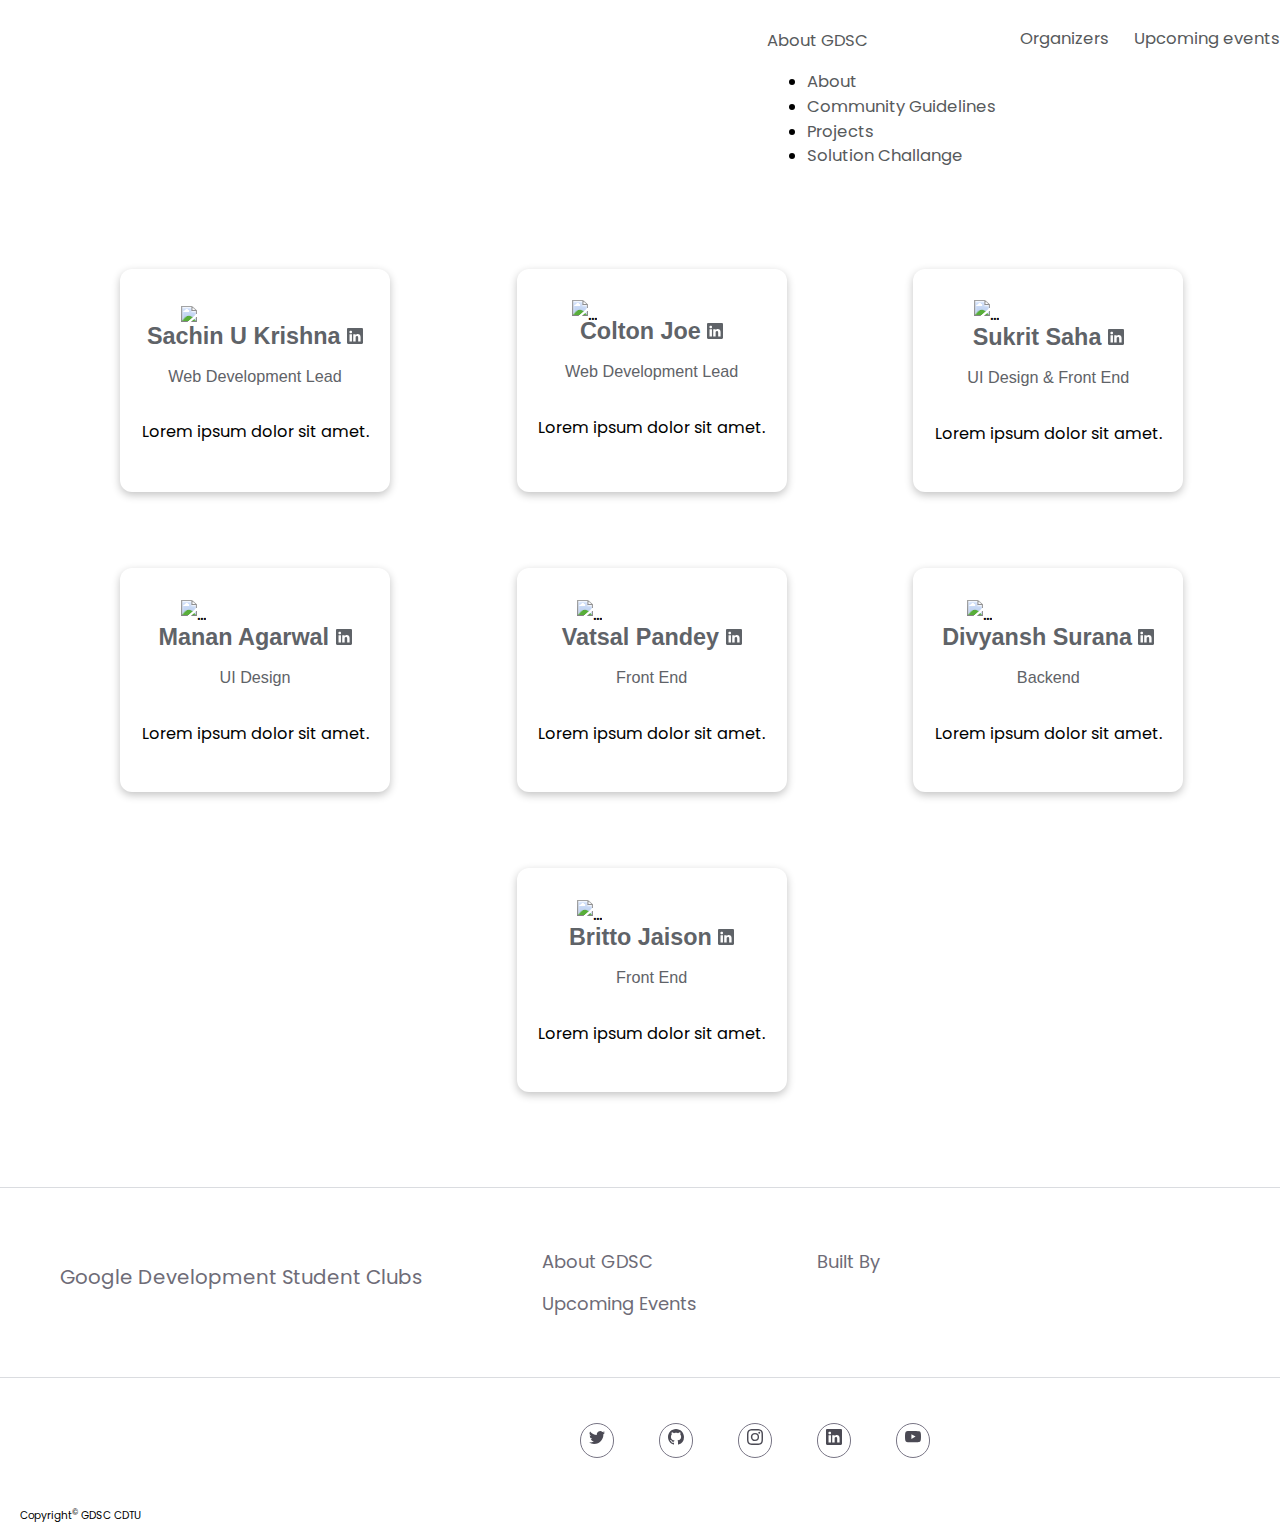
==== built_by.html @ a7c02390 "'Built by' website directory via organizer.html" ====
<!DOCTYPE html>
<html lang="en">
  <head>
    <meta charset="utf-8" />
    <meta name="viewport" content="width=device-width, initial-scale=1" />
    <title>
      Google Developer Student Clubs CHRIST (Deemed to be University)
    </title>
    <link
      href="https://cdn.jsdelivr.net/npm/bootstrap@5.2.2/dist/css/bootstrap.min.css"
      rel="stylesheet"
      integrity="sha384-Zenh87qX5JnK2Jl0vWa8Ck2rdkQ2Bzep5IDxbcnCeuOxjzrPF/et3URy9Bv1WTRi"
      crossorigin="anonymous"
    />
    <link rel="preconnect" href="https://fonts.googleapis.com" />
    <link rel="preconnect" href="https://fonts.gstatic.com" crossorigin />
    <link
      href="https://fonts.googleapis.com/css2?family=Poppins:wght@500&display=swap"
      rel="stylesheet"
    />
    <link rel="stylesheet" href="https://www.w3schools.com/w3css/4/w3.css" />
    <link rel="stylesheet" href="built_by.css" />
    <link rel="icon" href="https://i.ibb.co/6YpSc5n/GDSC-logo-3.png" />
  </head>
  <body>
    <header>
      <navbar>
        <div class="flexbox-part-one">
          <a href="index.html">
            <img
              src="https://i.ibb.co/b2K7bC8/GDSC-2-logo.png"
              class="logo"
              alt=""
            />
          </a>
          <a href="index.html" class="logo-heading"
            ><img
              src="https://i.postimg.cc/4xY9fs0g/GDSC-Christ-Logo.jpg"
              alt=""
              width="350px"
          /></a>
        </div>
        <div class="flexbox pe-3">
          <div class="flexbox-part-two">
            <li
              class="nav-item dropdown"
              style="list-style-type: none; position: relative; top: 2px"
            >
              <a
                class="nav-link dropdown-toggle link"
                role="button"
                data-bs-toggle="dropdown"
                aria-expanded="false"
                href="#"
                id="about"
                >About GDSC</a
              >
              <ul class="dropdown-menu w3-animate-opacity" id="dropdown-menu">
                <li>
                  <a
                    class="dropdown-item"
                    href="https://developers.google.com/community/dsc/"
                    >About</a
                  >
                </li>
                <li>
                  <a
                    class="dropdown-item"
                    href="https://developers.google.com/community-guidelines"
                    >Community Guidelines</a
                  >
                </li>
                <li>
                  <a
                    class="dropdown-item"
                    href="https://developers.google.com/community/dsc/stories"
                    >Projects</a
                  >
                </li>
                <li>
                  <a
                    class="dropdown-item"
                    href="https://developers.google.com/community/dsc-solution-challenge"
                    >Solution Challange</a
                  >
                </li>
              </ul>
            </li>
            <a href="organizer.html" class="link">Organizers</a>
            <a href="https://gdsc.community.dev/events/" class="link"
              >Upcoming events</a
            >
          </div>
        </div>
      </navbar>
    </header>
    <main>
      <organiser-section>
        <span class="organizer-heading">Built By</span>
        <div class="organizer">
          <div class="card" style="width: 18rem" id="sachin-card">
            <img
              src="https://i.postimg.cc/tJ3YvXcC/sachin-u-krishna.png"
              class="card-image"
            />
            <div class="card-body">
              <h5 class="card-title">
                Sachin U Krishna
                <a href="https://www.linkedin.com/in/sachin-u-krishna/"
                  ><svg
                    xmlns="http://www.w3.org/2000/svg"
                    width="16"
                    height="16"
                    fill="currentColor"
                    class="bi bi-linkedin"
                    viewBox="0 0 16 16"
                  >
                    <path
                      d="M0 1.146C0 .513.526 0 1.175 0h13.65C15.474 0 16 .513 16 1.146v13.708c0 .633-.526 1.146-1.175 1.146H1.175C.526 16 0 15.487 0 14.854V1.146zm4.943 12.248V6.169H2.542v7.225h2.401zm-1.2-8.212c.837 0 1.358-.554 1.358-1.248-.015-.709-.52-1.248-1.342-1.248-.822 0-1.359.54-1.359 1.248 0 .694.521 1.248 1.327 1.248h.016zm4.908 8.212V9.359c0-.216.016-.432.08-.586.173-.431.568-.878 1.232-.878.869 0 1.216.662 1.216 1.634v3.865h2.401V9.25c0-2.22-1.184-3.252-2.764-3.252-1.274 0-1.845.7-2.165 1.193v.025h-.016a5.54 5.54 0 0 1 .016-.025V6.169h-2.4c.03.678 0 7.225 0 7.225h2.4z"
                    /></svg
                ></a>
              </h5>
              <h6 class="card-subtitle">Web Development Lead</h6>
              <p class="card-text">Lorem ipsum dolor sit amet.</p>
            </div>
          </div>
          <div class="card" style="width: 18rem" id="colton-card">
            <img
              src="https://i.postimg.cc/d3Tzwp9X/colton-joe.png"
              class="card-image"
              style="width: 160px; left: 20.5%"
              alt="..."
            />
            <div class="card-body">
              <h5 class="card-title" style="margin-top: -14px">
                Colton Joe
                <a href="https://www.linkedin.com/in/colton-joe-30b042218/"
                  ><svg
                    xmlns="http://www.w3.org/2000/svg"
                    width="16"
                    height="16"
                    fill="currentColor"
                    class="bi bi-linkedin"
                    viewBox="0 0 16 16"
                  >
                    <path
                      d="M0 1.146C0 .513.526 0 1.175 0h13.65C15.474 0 16 .513 16 1.146v13.708c0 .633-.526 1.146-1.175 1.146H1.175C.526 16 0 15.487 0 14.854V1.146zm4.943 12.248V6.169H2.542v7.225h2.401zm-1.2-8.212c.837 0 1.358-.554 1.358-1.248-.015-.709-.52-1.248-1.342-1.248-.822 0-1.359.54-1.359 1.248 0 .694.521 1.248 1.327 1.248h.016zm4.908 8.212V9.359c0-.216.016-.432.08-.586.173-.431.568-.878 1.232-.878.869 0 1.216.662 1.216 1.634v3.865h2.401V9.25c0-2.22-1.184-3.252-2.764-3.252-1.274 0-1.845.7-2.165 1.193v.025h-.016a5.54 5.54 0 0 1 .016-.025V6.169h-2.4c.03.678 0 7.225 0 7.225h2.4z"
                    /></svg
                ></a>
              </h5>
              <h6 class="card-subtitle">Web Development Lead</h6>
              <p class="card-text" style="font-size: 0.9em">
                Lorem ipsum dolor sit amet.
              </p>
            </div>
          </div>
          <div class="card" style="width: 18rem" id="sukrit-card">
            <img
              src="https://i.postimg.cc/wMhR1vfX/sukrit-saha.png"
              class="card-image"
              alt="..."
            />
            <div class="card-body">
              <h5 class="card-title">
                Sukrit Saha
                <a href="https://www.linkedin.com/in/sukrit-saha-b6117a242/"
                  ><svg
                    xmlns="http://www.w3.org/2000/svg"
                    width="16"
                    height="16"
                    fill="currentColor"
                    class="bi bi-linkedin"
                    viewBox="0 0 16 16"
                  >
                    <path
                      d="M0 1.146C0 .513.526 0 1.175 0h13.65C15.474 0 16 .513 16 1.146v13.708c0 .633-.526 1.146-1.175 1.146H1.175C.526 16 0 15.487 0 14.854V1.146zm4.943 12.248V6.169H2.542v7.225h2.401zm-1.2-8.212c.837 0 1.358-.554 1.358-1.248-.015-.709-.52-1.248-1.342-1.248-.822 0-1.359.54-1.359 1.248 0 .694.521 1.248 1.327 1.248h.016zm4.908 8.212V9.359c0-.216.016-.432.08-.586.173-.431.568-.878 1.232-.878.869 0 1.216.662 1.216 1.634v3.865h2.401V9.25c0-2.22-1.184-3.252-2.764-3.252-1.274 0-1.845.7-2.165 1.193v.025h-.016a5.54 5.54 0 0 1 .016-.025V6.169h-2.4c.03.678 0 7.225 0 7.225h2.4z"
                    /></svg
                ></a>
              </h5>
              <h6 class="card-subtitle">UI Design & Front End</h6>
              <p class="card-text">Lorem ipsum dolor sit amet.</p>
            </div>
          </div>
          <div class="card" style="width: 18rem" id="manan-card">
            <img
              src="https://i.ibb.co/jWQtggP/manan-agarwal.png"
              class="card-image"
              alt="..."
            />
            <div class="card-body">
              <h5 class="card-title">
                Manan Agarwal
                <a href="http://linkedin.com/in/manan-agarwal-219920251/"
                  ><svg
                    xmlns="http://www.w3.org/2000/svg"
                    width="16"
                    height="16"
                    fill="currentColor"
                    class="bi bi-linkedin"
                    viewBox="0 0 16 16"
                  >
                    <path
                      d="M0 1.146C0 .513.526 0 1.175 0h13.65C15.474 0 16 .513 16 1.146v13.708c0 .633-.526 1.146-1.175 1.146H1.175C.526 16 0 15.487 0 14.854V1.146zm4.943 12.248V6.169H2.542v7.225h2.401zm-1.2-8.212c.837 0 1.358-.554 1.358-1.248-.015-.709-.52-1.248-1.342-1.248-.822 0-1.359.54-1.359 1.248 0 .694.521 1.248 1.327 1.248h.016zm4.908 8.212V9.359c0-.216.016-.432.08-.586.173-.431.568-.878 1.232-.878.869 0 1.216.662 1.216 1.634v3.865h2.401V9.25c0-2.22-1.184-3.252-2.764-3.252-1.274 0-1.845.7-2.165 1.193v.025h-.016a5.54 5.54 0 0 1 .016-.025V6.169h-2.4c.03.678 0 7.225 0 7.225h2.4z"
                    /></svg
                ></a>
              </h5>
              <h6 class="card-subtitle">UI Design</h6>
              <p class="card-text">Lorem ipsum dolor sit amet.</p>
            </div>
          </div>
          <div class="card" style="width: 18rem" id="vatsal-card">
            <img
              src="https://i.ibb.co/KDk7SGc/vatsal-pandey.png"
              class="card-image"
              alt="..."
            />
            <div class="card-body">
              <h5 class="card-title">
                Vatsal Pandey
                <a href="https://www.linkedin.com/in/vatsal-pandey-744652249/ "
                  ><svg
                    xmlns="http://www.w3.org/2000/svg"
                    width="16"
                    height="16"
                    fill="currentColor"
                    class="bi bi-linkedin"
                    viewBox="0 0 16 16"
                  >
                    <path
                      d="M0 1.146C0 .513.526 0 1.175 0h13.65C15.474 0 16 .513 16 1.146v13.708c0 .633-.526 1.146-1.175 1.146H1.175C.526 16 0 15.487 0 14.854V1.146zm4.943 12.248V6.169H2.542v7.225h2.401zm-1.2-8.212c.837 0 1.358-.554 1.358-1.248-.015-.709-.52-1.248-1.342-1.248-.822 0-1.359.54-1.359 1.248 0 .694.521 1.248 1.327 1.248h.016zm4.908 8.212V9.359c0-.216.016-.432.08-.586.173-.431.568-.878 1.232-.878.869 0 1.216.662 1.216 1.634v3.865h2.401V9.25c0-2.22-1.184-3.252-2.764-3.252-1.274 0-1.845.7-2.165 1.193v.025h-.016a5.54 5.54 0 0 1 .016-.025V6.169h-2.4c.03.678 0 7.225 0 7.225h2.4z"
                    /></svg
                ></a>
              </h5>
              <h5 class="card-subtitle">Front End</h5>
              <p class="card-text">Lorem ipsum dolor sit amet.</p>
            </div>
          </div>
          <div class="card" style="width: 18rem" id="divyansh-card">
            <img
              src="https://i.ibb.co/YjW0c6w/divyansh-surana.png"
              class="card-image"
              style="width: 162.5px; left: 20%"
              alt="..."
            />
            <div class="card-body">
              <h5 class="card-title">
                Divyansh Surana
                <a href=""
                  ><svg
                    xmlns="http://www.w3.org/2000/svg"
                    width="16"
                    height="16"
                    fill="currentColor"
                    class="bi bi-linkedin"
                    viewBox="0 0 16 16"
                  >
                    <path
                      d="M0 1.146C0 .513.526 0 1.175 0h13.65C15.474 0 16 .513 16 1.146v13.708c0 .633-.526 1.146-1.175 1.146H1.175C.526 16 0 15.487 0 14.854V1.146zm4.943 12.248V6.169H2.542v7.225h2.401zm-1.2-8.212c.837 0 1.358-.554 1.358-1.248-.015-.709-.52-1.248-1.342-1.248-.822 0-1.359.54-1.359 1.248 0 .694.521 1.248 1.327 1.248h.016zm4.908 8.212V9.359c0-.216.016-.432.08-.586.173-.431.568-.878 1.232-.878.869 0 1.216.662 1.216 1.634v3.865h2.401V9.25c0-2.22-1.184-3.252-2.764-3.252-1.274 0-1.845.7-2.165 1.193v.025h-.016a5.54 5.54 0 0 1 .016-.025V6.169h-2.4c.03.678 0 7.225 0 7.225h2.4z"
                    /></svg
                ></a>
              </h5>
              <h6 class="card-subtitle">Backend</h6>
              <p class="card-text">Lorem ipsum dolor sit amet.</p>
            </div>
          </div>
          <div class="card" style="width: 18rem" id="britto-card">
            <img
              src="https://i.ibb.co/0Dr7NzJ/britto-jaison.png"
              class="card-image"
              alt="..."
            />
            <div class="card-body">
              <h5 class="card-title">
                Britto Jaison
                <a href="https://www.linkedin.com/in/brito-jaison-0938a722a"
                  ><svg
                    xmlns="http://www.w3.org/2000/svg"
                    width="16"
                    height="16"
                    fill="currentColor"
                    class="bi bi-linkedin"
                    viewBox="0 0 16 16"
                  >
                    <path
                      d="M0 1.146C0 .513.526 0 1.175 0h13.65C15.474 0 16 .513 16 1.146v13.708c0 .633-.526 1.146-1.175 1.146H1.175C.526 16 0 15.487 0 14.854V1.146zm4.943 12.248V6.169H2.542v7.225h2.401zm-1.2-8.212c.837 0 1.358-.554 1.358-1.248-.015-.709-.52-1.248-1.342-1.248-.822 0-1.359.54-1.359 1.248 0 .694.521 1.248 1.327 1.248h.016zm4.908 8.212V9.359c0-.216.016-.432.08-.586.173-.431.568-.878 1.232-.878.869 0 1.216.662 1.216 1.634v3.865h2.401V9.25c0-2.22-1.184-3.252-2.764-3.252-1.274 0-1.845.7-2.165 1.193v.025h-.016a5.54 5.54 0 0 1 .016-.025V6.169h-2.4c.03.678 0 7.225 0 7.225h2.4z"
                    /></svg
                ></a>
              </h5>
              <h6 class="card-subtitle">Front End</h6>
              <p class="card-text">Lorem ipsum dolor sit amet.</p>
            </div>
          </div>
        </div>
      </organiser-section>
    </main>
    <footer>
      <footer-nav>
        <div class="footer-nav">
          <div class="footer-part" id="footer-logo-flexbox">
            <img
              src="https://i.ibb.co/b2K7bC8/GDSC-2-logo.png"
              class="footer-logo"
              style="width: 50px; cursor: pointer"
              alt=""
            />
            <a href="" class="footer-heading" style="font-size: 1.1em"
              >Google Development Student Clubs</a
            >
          </div>
          <div class="footer-part">
            <a href="https://developers.google.com/community/dsc/"
              >About GDSC</a
            >
            <a href="https://gdsc.community.dev/events/">Upcoming Events</a>
          </div>
          <div class="footer-part">
            <a href="#">Built By</a>
          </div>
        </div>
        <div class="social-icon">
          <a href="https://twitter.com/googledevs"
            ><svg
              xmlns="http://www.w3.org/2000/svg"
              width="16"
              height="16"
              fill="currentColor"
              class="bi bi-twitter"
              viewBox="0 0 16 16"
            >
              <path
                d="M5.026 15c6.038 0 9.341-5.003 9.341-9.334 0-.14 0-.282-.006-.422A6.685 6.685 0 0 0 16 3.542a6.658 6.658 0 0 1-1.889.518 3.301 3.301 0 0 0 1.447-1.817 6.533 6.533 0 0 1-2.087.793A3.286 3.286 0 0 0 7.875 6.03a9.325 9.325 0 0 1-6.767-3.429 3.289 3.289 0 0 0 1.018 4.382A3.323 3.323 0 0 1 .64 6.575v.045a3.288 3.288 0 0 0 2.632 3.218 3.203 3.203 0 0 1-.865.115 3.23 3.23 0 0 1-.614-.057 3.283 3.283 0 0 0 3.067 2.277A6.588 6.588 0 0 1 .78 13.58a6.32 6.32 0 0 1-.78-.045A9.344 9.344 0 0 0 5.026 15z"
              /></svg
          ></a>
          <a href="https://github.com/vatsalp21/gdsc-portfolio"
            ><svg
              xmlns="http://www.w3.org/2000/svg"
              width="16"
              height="16"
              fill="currentColor"
              class="bi bi-github"
              viewBox="0 0 16 16"
            >
              <path
                d="M8 0C3.58 0 0 3.58 0 8c0 3.54 2.29 6.53 5.47 7.59.4.07.55-.17.55-.38 0-.19-.01-.82-.01-1.49-2.01.37-2.53-.49-2.69-.94-.09-.23-.48-.94-.82-1.13-.28-.15-.68-.52-.01-.53.63-.01 1.08.58 1.23.82.72 1.21 1.87.87 2.33.66.07-.52.28-.87.51-1.07-1.78-.2-3.64-.89-3.64-3.95 0-.87.31-1.59.82-2.15-.08-.2-.36-1.02.08-2.12 0 0 .67-.21 2.2.82.64-.18 1.32-.27 2-.27.68 0 1.36.09 2 .27 1.53-1.04 2.2-.82 2.2-.82.44 1.1.16 1.92.08 2.12.51.56.82 1.27.82 2.15 0 3.07-1.87 3.75-3.65 3.95.29.25.54.73.54 1.48 0 1.07-.01 1.93-.01 2.2 0 .21.15.46.55.38A8.012 8.012 0 0 0 16 8c0-4.42-3.58-8-8-8z"
              /></svg
          ></a>
          <a href="https://www.instagram.com/googledevs/"
            ><svg
              xmlns="http://www.w3.org/2000/svg"
              width="16"
              height="16"
              fill="currentColor"
              class="bi bi-instagram"
              viewBox="0 0 16 16"
            >
              <path
                d="M8 0C5.829 0 5.556.01 4.703.048 3.85.088 3.269.222 2.76.42a3.917 3.917 0 0 0-1.417.923A3.927 3.927 0 0 0 .42 2.76C.222 3.268.087 3.85.048 4.7.01 5.555 0 5.827 0 8.001c0 2.172.01 2.444.048 3.297.04.852.174 1.433.372 1.942.205.526.478.972.923 1.417.444.445.89.719 1.416.923.51.198 1.09.333 1.942.372C5.555 15.99 5.827 16 8 16s2.444-.01 3.298-.048c.851-.04 1.434-.174 1.943-.372a3.916 3.916 0 0 0 1.416-.923c.445-.445.718-.891.923-1.417.197-.509.332-1.09.372-1.942C15.99 10.445 16 10.173 16 8s-.01-2.445-.048-3.299c-.04-.851-.175-1.433-.372-1.941a3.926 3.926 0 0 0-.923-1.417A3.911 3.911 0 0 0 13.24.42c-.51-.198-1.092-.333-1.943-.372C10.443.01 10.172 0 7.998 0h.003zm-.717 1.442h.718c2.136 0 2.389.007 3.232.046.78.035 1.204.166 1.486.275.373.145.64.319.92.599.28.28.453.546.598.92.11.281.24.705.275 1.485.039.843.047 1.096.047 3.231s-.008 2.389-.047 3.232c-.035.78-.166 1.203-.275 1.485a2.47 2.47 0 0 1-.599.919c-.28.28-.546.453-.92.598-.28.11-.704.24-1.485.276-.843.038-1.096.047-3.232.047s-2.39-.009-3.233-.047c-.78-.036-1.203-.166-1.485-.276a2.478 2.478 0 0 1-.92-.598 2.48 2.48 0 0 1-.6-.92c-.109-.281-.24-.705-.275-1.485-.038-.843-.046-1.096-.046-3.233 0-2.136.008-2.388.046-3.231.036-.78.166-1.204.276-1.486.145-.373.319-.64.599-.92.28-.28.546-.453.92-.598.282-.11.705-.24 1.485-.276.738-.034 1.024-.044 2.515-.045v.002zm4.988 1.328a.96.96 0 1 0 0 1.92.96.96 0 0 0 0-1.92zm-4.27 1.122a4.109 4.109 0 1 0 0 8.217 4.109 4.109 0 0 0 0-8.217zm0 1.441a2.667 2.667 0 1 1 0 5.334 2.667 2.667 0 0 1 0-5.334z"
              /></svg
          ></a>
          <a href="https://www.linkedin.com/company/googledevelopers/"
            ><svg
              xmlns="http://www.w3.org/2000/svg"
              width="16"
              height="16"
              fill="currentColor"
              class="bi bi-linkedin"
              viewBox="0 0 16 16"
            >
              <path
                d="M0 1.146C0 .513.526 0 1.175 0h13.65C15.474 0 16 .513 16 1.146v13.708c0 .633-.526 1.146-1.175 1.146H1.175C.526 16 0 15.487 0 14.854V1.146zm4.943 12.248V6.169H2.542v7.225h2.401zm-1.2-8.212c.837 0 1.358-.554 1.358-1.248-.015-.709-.52-1.248-1.342-1.248-.822 0-1.359.54-1.359 1.248 0 .694.521 1.248 1.327 1.248h.016zm4.908 8.212V9.359c0-.216.016-.432.08-.586.173-.431.568-.878 1.232-.878.869 0 1.216.662 1.216 1.634v3.865h2.401V9.25c0-2.22-1.184-3.252-2.764-3.252-1.274 0-1.845.7-2.165 1.193v.025h-.016a5.54 5.54 0 0 1 .016-.025V6.169h-2.4c.03.678 0 7.225 0 7.225h2.4z"
              /></svg
          ></a>
          <a href="https://www.youtube.com/googledevelopers"
            ><svg
              xmlns="http://www.w3.org/2000/svg"
              width="16"
              height="16"
              fill="currentColor"
              class="bi bi-youtube"
              viewBox="0 0 16 16"
            >
              <path
                d="M8.051 1.999h.089c.822.003 4.987.033 6.11.335a2.01 2.01 0 0 1 1.415 1.42c.101.38.172.883.22 1.402l.01.104.022.26.008.104c.065.914.073 1.77.074 1.957v.075c-.001.194-.01 1.108-.082 2.06l-.008.105-.009.104c-.05.572-.124 1.14-.235 1.558a2.007 2.007 0 0 1-1.415 1.42c-1.16.312-5.569.334-6.18.335h-.142c-.309 0-1.587-.006-2.927-.052l-.17-.006-.087-.004-.171-.007-.171-.007c-1.11-.049-2.167-.128-2.654-.26a2.007 2.007 0 0 1-1.415-1.419c-.111-.417-.185-.986-.235-1.558L.09 9.82l-.008-.104A31.4 31.4 0 0 1 0 7.68v-.123c.002-.215.01-.958.064-1.778l.007-.103.003-.052.008-.104.022-.26.01-.104c.048-.519.119-1.023.22-1.402a2.007 2.007 0 0 1 1.415-1.42c.487-.13 1.544-.21 2.654-.26l.17-.007.172-.006.086-.003.171-.007A99.788 99.788 0 0 1 7.858 2h.193zM6.4 5.209v4.818l4.157-2.408L6.4 5.209z"
              /></svg
          ></a>
        </div>
        <div class="google-rights">
          <span>Copyright<sup>©</sup> GDSC CDTU</span>
        </div>
      </footer-nav>
    </footer>
    <script
      src="https://cdn.jsdelivr.net/npm/bootstrap@5.2.2/dist/js/bootstrap.bundle.min.js"
      integrity="sha384-OERcA2EqjJCMA+/3y+gxIOqMEjwtxJY7qPCqsdltbNJuaOe923+mo//f6V8Qbsw3"
      crossorigin="anonymous"
    ></script>
  </body>
</html>
---- built_by.css ----
@import url("https://fonts.googleapis.com/css?family=Poppins:400,500,600,700&display=swap");
*{
    font-family: 'Poppins', sans-serif;
}
main{
    overflow-x: hidden;
}
html{
    scroll-behavior: smooth;
}
.logo{
    position: fixed;
    left: 6.5%;
    top: 26px;
    width: 50px;
    cursor: pointer;
}
.logo-heading{
    position: fixed;
    top: 20px;
}
.flexbox a{
    text-decoration: none;
    color:#575a5c;
}
.flexbox{
    display: flex;
    padding-top: 2px;
    justify-content: flex-end;
    gap: 20em;
    position: fixed;
    top: 0;
    width: 100%;
    background-color: white;
    z-index: 9999;
}
.flexbox-part-one a{
    color:#575a5c;
    font-size: 1.2em;
    text-decoration: none;
    padding: 0em 0em;
}
.link{
    cursor: pointer;
}
.flexbox-part-one{
    display: flex;
    position: relative;
    left: 10%;
    z-index: 10000;
}
.flexbox-part-two{
    display: flex;
    gap: 1.5em;
    padding: 1.5em 0em;
    z-index: 100000;
}
.flexbox-part-two li a, .link{
    font-size: 1em;
    transition: color 150ms;
}
.flexbox-part-two a:hover, .link{
    color:black;
    cursor: pointer;
}
.organizer{
    margin: 10em 10em;
    display: grid;
    grid-template-columns: repeat(4, 1fr);
    column-gap: 2em;
    row-gap: 2em;
    overflow-y: hidden;
}
.organizer-heading{
    color: #565656;
    font-size: 3.5em;
    display: block;
    text-align: center;
    position: relative;
    top: 1.15em !important;
    font-weight: 400;
}
.card{
    box-shadow: rgba(0, 0, 0, 0.24) 0px 3px 8px;
    padding: 30px 0;
    border-radius: 12px !important;
    transition: transform 600ms, background-color 600ms;
}
.card:hover{
    background-color: #FFF5FF;
    transform: scale(1.05);
}
.card-title{
    text-align: center;
    margin-top: -8px;
    font-weight: 600;
    color: #5f6368;
    font-size: 1.3em;
    overflow-y: hidden;
}
.card-image{
    width: 150px;
    position: relative;
    left: 22.5%
}
.card-subtitle{
    text-align: center;
    font-size: 0.9em;
    color: #5f6368;
    overflow-y: hidden;
}
.twitter-logo{
    position: relative;
    left: 50%;
}
.card-text{
    font-size: 0.9em;
    text-align: center;
    padding-top: 1em;
}
#colton-card{
    grid-column-start: 2;
    grid-column-end: 3;
}
#sachin-card{
    grid-column-start: 3;
    grid-column-end: 4;
}
.footer-nav{
    border-top: 1px solid #dadce0;
    border-bottom: 1px solid #dadce0;
    display: flex;
    gap: 9em;
}
.footer-part{
    margin: 50px 100px;
    display: flex;
    flex-direction: column;
    gap: .85em;
}
.footer-part a{
    color: #6e6c77;
    text-decoration: none;
    transition: color 500ms;
}
.footer-part a:hover,.social-icon a:hover{
    color: black;
}
.social-icon{
    margin: 45px 100px;
    display: flex;
    justify-content: center;
    gap: 3em;
}
.social-icon a{
    color: #4B4A54;
    border: 1px solid #787585;
    padding: 5px 8px;
    border-radius: 25px;
    transition: color 300ms;
}
.google-rights{
    display: flex;
    gap: 77.5em;
    margin: 50px 100px 10px;
    font-size: .7em;
}


/* Media Query Code to make the website responsive*/
@media screen and (min-width:2300px){
    .flexbox,.logo-heading{
        font-size: 1.3em;
    }
    .organizer-heading{
        font-size: 7em;
        position: relative;
        left: 3%;
    }
    .organizer{
        margin: 10em 3em 5em 10em;
        padding-left: 15px;
        padding-bottom: 50px;
        grid-template-columns: repeat(5, 1fr);
    }
    .card{
        font-size: 1.2em;
        margin: 5em 5px 10px 15px;
        transform: scale(1.2);
        transition: transform 500ms;
    }
    .card:hover{
        transform: scale(1.25);
    }
    #sachin-card{
        grid-column-start: 1;
        grid-column-end: 2;
    }
    .footer-nav{
        font-size: 1.5em;
        gap: 20em;
    }
    .social-icon{
        position: relative;
        left: 9%;
    }
}
@media screen and (max-width: 2300px) and (min-width: 2200px){
    .flexbox,.logo-heading{
        font-size: 1.3em;
    }
    .organizer-heading{
        font-size: 6em;
        position: relative;
        left: 3%;
    }
    .organizer{
        margin: 9em 3em 5em 7em;
        padding-left: 15px;
        padding-bottom: 50px;
        grid-template-columns: repeat(5, 1fr);
    }
    .card{
        font-size: 1.2em;
        margin: 5em 5px 10px 15px;
        transform: scale(1.2);
        transition: transform 500ms;
    }
    .card:hover{
        transform: scale(1.25);
    }
    #sachin-card{
        grid-column-start: 1;
        grid-column-end: 2;
    }
    .footer-nav{
        font-size: 1.5em;
        gap: 20em;
    }
    .social-icon{
        position: relative;
        left: 9%;
    }
}
@media screen and (max-width: 2200px) and (min-width: 2100px){
    .flexbox,.logo-heading{
        font-size: 1.3em;
    }
    .organizer-heading{
        font-size: 6em;
        position: relative;
        left: 3%;
    }
    .organizer{
        margin: 9em 3em 5em 5em;
        padding-left: 15px;
        padding-bottom: 40px;
        grid-template-columns: repeat(5, 1fr);
    }
    .card{
        font-size: 1.2em;
        transform: scale(1.2);
        margin: 5em 5px 10px 15px;
        transition: transform 500ms;
    }
    .card:hover{
        transform: scale(1.25);
    }
    #sachin-card{
        grid-column-start: 1;
        grid-column-end: 2;
    }
    .footer-nav{
        font-size: 1.5em;
        gap: 15em;
    }
    .social-icon{
        position: relative;
        left: 9%;
    }
}
@media screen and (max-width: 2100px) and (min-width: 1900px){
    .flexbox,.logo-heading{
        font-size: 1.3em;
    }
    .organizer-heading{
        font-size: 6em;
        position: relative;
        left: 3%;
    }
    .organizer{
        margin: 9em 3em 5em 6.5em;
        padding-left: 15px;
        padding-bottom: 25px;
        grid-template-columns: repeat(5, 1fr);
    }
    .card{
        font-size: 1.2em;
        transform: scale(1.1);
        margin: 3em 5px 10px 15px;
        transition: transform 500ms;
    }
    .card:hover{
        transform: scale(1.15);
    }
    #sachin-card{
        grid-column-start: 1;
        grid-column-end: 2;
    }
    .footer-nav{
        font-size: 1.5em;
        gap: 10em;
    }
    .social-icon{
        position: relative;
        left: 5%;
    }
}
@media screen and (max-width: 1900px) and (min-width: 1750px){
    .flexbox,.logo-heading{
        font-size: 1.3em;
    }
    .organizer-heading{
        font-size: 6em;
        position: relative;
        left: 3%;
    }
    .organizer{
        margin: 7em 3em 5em 6em;
        padding-left: 15px;
        padding-bottom: 25px;
        grid-template-columns: repeat(5, 1fr);
    }
    .card{
        font-size: 1.2em;
        margin: 3em 5px 10px 15px;
        transform: scale(1.1);
        transition: transform 500ms;
    }
    .card:hover{
        transform: scale(1.15);
    }
    #sachin-card{
        grid-column-start: 1;
        grid-column-end: 2;
    }
    .footer-nav{
        font-size: 1.5em;
        gap: 5em;
    }
    .social-icon{
        position: relative;
        left: 5%;
    }
}
@media screen and (max-width: 1750px) and (min-width: 1690px){
    .flexbox,.logo-heading{
        font-size: 1.3em;
    }
    .organizer-heading{
        font-size: 6em;
        position: relative;
        left: 1%;
    }
    .organizer{
        margin: 5em 3em 5em 4em;
        padding-bottom: 15px;
        grid-template-columns: repeat(5, 1fr);
    }
    .card{
        font-size: 1.2em;
        margin: 5em 5px 10px 15px;
        transform: scale(1.05);
        transition: transform 500ms;
    }
    .card:hover{
        transform: scale(1.1);
    }
    #sachin-card{
        grid-column-start: 1;
        grid-column-end: 2;
    }
    .footer-nav{
        font-size: 1.5em;
        gap: 5em;
    }
    .social-icon{
        position: relative;
        left: 5%;
    }
}
@media screen and (max-width :1690px){
    .logo{
        left: 6%;
        top: 27px;
    }
}
@media screen and (max-width :1360px){
    .logo{
        left: 5.5%;
        top: 27px;
    }
}
@media screen and (max-width :1100px){
    .logo{
        left: 5%;
        top: 27px;
    }
}
@media screen and (max-width :920px){
    .logo{
        left: 4%;
        top: 27px;
    }
}
@media screen and (max-width :1690px) and (min-width: 1500px){
    .flexbox,.logo-heading{
        font-size: 1.3em;
    }
    .organizer-heading{
        font-size: 6em;
        position: relative;
    }
    .organizer{
        margin: 5em 3em 5em 5em;
        padding-bottom: 25px;
        grid-template-columns: repeat(4, 1fr);
    }
    .card{
        font-size: 1.2em;
        margin: 5em 5px 10px 15px;
        transform: scale(1.05);
        transition: transform 500ms;
    }
    .card:hover{
        transform: scale(1.1);
    }
    #sachin-card{
        grid-column-start: 1;
        grid-column-end: 2;
    }
    .footer-nav{
        font-size: 1.5em;
        gap: 3em;
    }
    .social-icon{
        position: relative;
        left: 3%;
    }
}
@media screen and (max-width :1500px) and (min-width: 1370px){
    .flexbox,.logo-heading{
        font-size: 1.3em;
    }
    .organizer-heading{
        font-size: 6em;
        position: relative;
    }
    .organizer{
        margin: 5em 3em 5em 4.5em;
        padding-bottom: 10px;
        grid-template-columns: repeat(4, 1fr);
    }
    .card{
        font-size: 1.2em;
        margin: 5em 5px 10px 15px;
        transform: scale(1);
        transition: transform 500ms;
    }
    .card:hover{
        transform: scale(1.05);
    }
    #sachin-card{
        grid-column-start: 1;
        grid-column-end: 2;
    }
    .footer-nav{
        font-size: 1.3em;
        gap: 0em;
    }
    .social-icon{
        position: relative;
        left: 3%;
    }
    .google-rights{
        margin-left: 20px;
    }
}
@media screen and (max-width :1370px) and (min-width: 1100px){
    .flexbox,.logo-heading{
        font-size: 1.1em;
    }
    .organizer-heading{
        font-size: 5em;
        position: relative;
    }
    .organizer{
        margin: 8em 0em 5em 7em;
        padding-bottom: 10px;
        grid-template-columns: repeat(3, 1fr);
        column-gap: 1em; 
    }
    .card{
        font-size: 1.2em;
        margin: 2em 5px 10px 15px;
        transform: scale(1);
        transition: transform 500ms;
    }
    .card:hover{
        transform: scale(1.05);
    }
    #sachin-card{
        grid-column-start: 1;
        grid-column-end: 2;
    }
    #britto-card{
        grid-column-start: 2;
        grid-column-end: 3;
    }
    .footer-nav{
        font-size: 1.2em;
        gap: 0em;
    }
    .footer-part{
        margin: 60px;
    }
    .social-icon{
        position: relative;
        left: 9%;
    }
    .google-rights{
        margin-left: 20px;
    }
}
@media screen and (max-width :1100px) and (min-width: 1000px){
    .flexbox,.logo-heading{
        font-size: 1.1em;
    }
    .organizer-heading{
        font-size: 5em;
        position: relative;
    }
    .organizer{
        margin: 8em 0em 5em 3em;
        grid-template-columns: repeat(3, 1fr);
        column-gap: 1em; 
    }
    .card{
        font-size: 1.2em;
        margin: 2em 5px 10px 15px;
        transform: scale(.95);
        transition: transform 500ms;
    }
    .card:hover{
        transform: scale(1);
    }
    #sachin-card{
        grid-column-start: 1;
        grid-column-end: 2;
    }
    .footer-nav{
        font-size: 1.2em;
        gap: 0em;
    }
    .footer-part{
        margin: 40px;
    }
    .social-icon{
        position: relative;
        left: 9%;
    }
    .google-rights{
        margin-left: 20px;
    }
}
@media screen and (max-width :1000px) and (min-width: 850px){
    .flexbox,.logo-heading{
        font-size: .9em;
    }
    .organizer-heading{
        font-size: 5em;
        position: relative;
    }
    .organizer{
        margin: 8em 0em 5em 10em;
        grid-template-columns: repeat(2, 1fr);
        column-gap: 0em; 
        row-gap: 0em; 
    }
    .card{
        font-size: 1.2em;
        margin: 0;
        transform: scale(.85);
        transition: transform 500ms;
    }
    .card:hover{
        transform: scale(.9);
    }
    #sachin-card{
        grid-column-start: 1;
        grid-column-end: 2;
    }
    .footer-nav{
        font-size: 1em;
        gap: 0em;
    }
    .footer-part{
        margin: 50px;
    }
    .social-icon{
        position: relative;
        left: 9%;
    }
    .google-rights{
        margin-left: 20px;
    }
}
@media screen and (max-width :850px) and (min-width: 750px){
    .flexbox,.logo-heading{
        font-size: .85em;
    }
    .organizer-heading{
        font-size: 4.5em;
        position: relative;
    }
    .organizer{
        margin: 6em 0em 5em 6em;
        grid-template-columns: 1fr 1fr;
        column-gap: 0em; 
        row-gap: 0em; 
    }
    .card{
        font-size: 1.2em;
        margin: 0;
        transform: scale(.8);
        transition: transform 500ms;
    }
    .card:hover{
        transform: scale(.85);
    }
    #sachin-card{
        grid-column-start: 1;
        grid-column-end: 2;
    }
    .footer-nav{
        font-size: 1em;
        gap: 0em;
    }
    .footer-part{
        margin: 30px;
    }
    .social-icon{
        position: relative;
        left: 9%;
    }
    .google-rights{
        margin-left: 20px;
    }
}
@media screen and (max-width :750px) and (min-width: 650px){
    .flexbox{
        font-size: .85em;
    }
    .logo-heading{
        display: none;
    }
    .logo{
        top: 20px;
        left: 7%;
    }
    .organizer-heading{
        font-size: 4.5em;
        position: relative;
    }
    .organizer{
        margin: 6em 0em 5em 4em;
        grid-template-columns: 1fr 1fr;
        column-gap: 0em; 
        row-gap: 0em; 
    }
    .card{
        font-size: 1.2em;
        margin: 0;
        transform: scale(.75);
        transition: transform 500ms;
    }
    .card:hover{
        transform: scale(.8);
    }
    #sachin-card{
        grid-column-start: 1;
        grid-column-end: 2;
    }
    .footer-nav{
        font-size: .85em;
        gap: 0em;
    }
    .footer-part{
        margin: 20px;
    }
    .social-icon{
        position: relative;
        left: 9%;
    }
    .google-rights{
        margin-left: 20px;
    }
}
@media screen and (max-width :650px) and (min-width: 580px){
    .flexbox{
        font-size: .85em;
    }
    .logo-heading{
        display: none;
    }
    .logo{
        top: 20px;
        left: 7%;
    }
    .organizer-heading{
        font-size: 3.5em;
        position: relative;
    }
    .organizer{
        margin: 6em 0em 5em 2em;
        grid-template-columns: 1fr 1fr;
        column-gap: 0em; 
        row-gap: 0em; 
    }
    .card{
        font-size: 1.2em;
        margin: 0;
        margin-top: -2.5em;
        transform: scale(.7);
        transition: transform 500ms;
    }
    .card:hover{
        transform: scale(.75);
    }
    #sachin-card{
        grid-column-start: 1;
        grid-column-end: 2;
    }
    .footer-nav{
        font-size: .8em;
        gap: 2em;
    }
    .footer-part{
        margin: 20px;
    }
    .social-icon{
        position: relative;
        left: 9%;
    }
    .google-rights{
        margin-left: 20px;
    }
}
@media screen and (max-width :580px) and (min-width: 550px){
    .flexbox{
        font-size: .85em;
    }
    .logo-heading{
        display: none;
    }
    .logo{
        top: 20px;
        left: 7%;
    }
    .organizer-heading{
        font-size: 3.5em;
        position: relative;
    }
    .organizer{
        margin: 6em 0em 5em 1.25em;
        grid-template-columns: 1fr 1fr;
        column-gap: 0em; 
        row-gap: 0em; 
    }
    .card{
        font-size: 1.2em;
        margin: 0;
        margin-top: -2.5em;
        transform: scale(.65);
        transition: transform 500ms;
    }
    .card:hover{
        transform: scale(.7);
    }
    #sachin-card{
        grid-column-start: 1;
        grid-column-end: 2;
    }
    .footer-nav{
        font-size: .8em;
        flex-direction: column;
        gap: 15px;
        padding: 20px 0;
    }
    .footer-part{
        gap: 1em;
        margin: 0 0 5px 20px;
    }
    #footer-logo-flexbox{
        flex-direction: column;
    }
    .footer-logo{
        right: 0;
    }
    .social-icon{
        position: relative;
        left: 10%;
        margin-left: 0;
    }
    .google-rights{
        margin-left: 20px;
    }
}
@media screen and (max-width :550px) and (min-width: 460px){
    .flexbox{
        font-size: .85em;
    }
    .logo-heading{
        display: none;
    }
    .logo{
        top: 20px;
        left: 7%;
    }
    .organizer-heading{
        font-size: 3.25em;
        position: relative;
    }
    .organizer{
        margin: 6em 0em 5em 7.25em;
        grid-template-columns: repeat(1, 100%);
        column-gap: 0em; 
        row-gap: 0em; 
    }
    .card{
        font-size: 1.2em;
        margin: 0;
        margin-top: 0;
        transform: scale(.9);
        transition: transform 500ms;
    }
    .card:hover{
        transform: scale(.95);
    }
    #sachin-card{
        grid-row-start: 1;
        grid-column-start: 1;
        grid-row-end: 2;
    }
    #colton-card{
        grid-row-start: 2;
        grid-row-end: 3;
        grid-column-start: 1;
    }
    #sukrit-card{
        grid-row-start: 3;
        grid-row-end: 4;
        grid-column-start: 1;
    }
    #manan-card{
        grid-row-start: 4;
        grid-row-end: 5;
        grid-column-start: 1;
    }
    #vatsal-card{
        grid-row-start: 5;
        grid-row-end: 6;
        grid-column-start: 1;
    }
    #divyansh-card{
        grid-row-start: 6;
        grid-row-end: 7;
        grid-column-start: 1;
    }
    #britto-card{
        grid-row-start: 7;
        grid-row-end: 8;
        grid-column-start: 1;
    }
    .footer-nav{
        font-size: .8em;
        flex-direction: column;
        gap: 15px;
        padding: 20px 0;
    }
    .footer-part{
        gap: 1em;
        margin: 0 0 5px 20px;
    }
    #footer-logo-flexbox{
        flex-direction: column;
    }
    .footer-logo{
        right: 0;
    }
    .social-icon{
        position: relative;
        left: 10%;
        margin-left: 0;
    }
    .google-rights{
        margin-left: 20px;
    }
}
@media screen and (max-width :550px) and (min-width: 500px){
    .organizer{
        margin: 6em 0em 5em 8.25em;
        grid-template-columns: repeat(1, 100%);
        column-gap: 0em; 
        row-gap: 0em; 
    }
}
@media screen and (max-width :460px) and (min-width: 400px){
    .flexbox{
        font-size: .7em;
    }
    .logo-heading{
        display: none;
    }
    .logo{
        top: 20px;
        left: 2%;
    }
    .flexbox{
        padding-right: 0;
    }
    .organizer-heading{
        font-size: 3.25em;
        position: relative;
    }
    .organizer{
        margin: 6em 0em 5em 5em;
        grid-template-columns: repeat(1, 100%);
        column-gap: 0em; 
        row-gap: 0em; 
    }
    .card{
        font-size: 1.2em;
        margin: 0;
        margin-top: -.5em;
        transform: scale(.85);
        transition: transform 500ms;
    }
    .card:hover{
        transform: scale(.9);
    }
    #sachin-card{
        grid-row-start: 1;
        grid-column-start: 1;
        grid-row-end: 2;
    }
    #colton-card{
        grid-row-start: 2;
        grid-row-end: 3;
        grid-column-start: 1;
    }
    #sukrit-card{
        grid-row-start: 3;
        grid-row-end: 4;
        grid-column-start: 1;
    }
    #manan-card{
        grid-row-start: 4;
        grid-row-end: 5;
        grid-column-start: 1;
    }
    #vatsal-card{
        grid-row-start: 5;
        grid-row-end: 6;
        grid-column-start: 1;
    }
    #divyansh-card{
        grid-row-start: 6;
        grid-row-end: 7;
        grid-column-start: 1;
    }
    #britto-card{
        grid-row-start: 7;
        grid-row-end: 8;
        grid-column-start: 1;
    }
    .footer-nav{
        font-size: .8em;
        flex-direction: column;
        gap: 15px;
        padding: 20px 0;
    }
    .footer-part{
        gap: 1em;
        margin: 0 0 5px 20px;
    }
    #footer-logo-flexbox{
        flex-direction: column;
    }
    .footer-logo{
        right: 0;
    }
    .social-icon{
        position: relative;
        left: 10%;
        margin-left: 0;
        gap: 2em;
    }
    .google-rights{
        margin-left: 20px;
    }
}
@media screen and (width : 360px){
    .organizer{
        margin: 5em 0em 4em 3em;
        grid-template-columns: repeat(1, 100%);
        column-gap: 0em; 
        row-gap: 0em; 
    }
}
@media screen and (max-width : 460px) and (min-width: 425px){
    .organizer{
        margin: 5em 0em 4em 5.75em;
        grid-template-columns: repeat(1, 100%);
        column-gap: 0em; 
        row-gap: 0em; 
    }
}
@media screen and (max-width : 392px) and (min-width: 350px){
    .social-icon{
        position: relative;
        left: 10%;
        margin-left: 0;
        gap: 1.5em;
    }
}

@media screen and (max-width : 400px) and (min-width: 330px){
    .flexbox{
        font-size: .7em;
    }
    .logo-heading{
        display: none;
    }
    .logo{
        top: 20px;
        left: 2%;
    }
    .flexbox{
        padding-right: 0;
    }
    .organizer-heading{
        font-size: 3em;
        position: relative;
    }
    .organizer{
        margin: 6em 0em 5em 2.95em;
        grid-template-columns: repeat(1, 100%);
        column-gap: 0em;
        row-gap: 0em; 
    }
    .card{
        font-size: 1.2em;
        margin: 0;
        margin-top: -1em;
        transform: scale(.8);
        transition: transform 500ms;
    }
    .card:hover{
        transform: scale(.85);
    }
    #sachin-card{
        grid-row-start: 1;
        grid-column-start: 1;
        grid-row-end: 2;
    }
    #colton-card{
        grid-row-start: 2;
        grid-row-end: 3;
        grid-column-start: 1;
    }
    #sukrit-card{
        grid-row-start: 3;
        grid-row-end: 4;
        grid-column-start: 1;
    }
    #manan-card{
        grid-row-start: 4;
        grid-row-end: 5;
        grid-column-start: 1;
    }
    #vatsal-card{
        grid-row-start: 5;
        grid-row-end: 6;
        grid-column-start: 1;
    }
    #divyansh-card{
        grid-row-start: 6;
        grid-row-end: 7;
        grid-column-start: 1;
    }
    #britto-card{
        grid-row-start: 7;
        grid-row-end: 8;
        grid-column-start: 1;
    }
    .footer-nav{
        font-size: .8em;
        flex-direction: column;
        gap: 15px;
        padding: 20px 0;
    }
    .footer-part{
        gap: 1em;
        margin: 0 0 5px 20px;
    }
    #footer-logo-flexbox{
        flex-direction: column;
    }
    .footer-logo{
        right: 0;
    }
    .social-icon{
        position: relative;
        left: 10%;
        margin-left: 0;
        gap: 1.25em;
    }
    .google-rights{
        margin-left: 20px;
    }
}
@media screen and (max-width : 400px) and (min-width: 360px){
    .organizer{
        margin: 6em 0em 5em 3.75em;
        grid-template-columns: repeat(1, 100%);
        column-gap: 0em;
        row-gap: 0em; 
    }
}
@media screen and (max-width : 330px) and (min-width: 300px){
    .flexbox{
        font-size: .65em;
    }
    .logo-heading{
        display: none;
    }
    .logo{
        top: 20px;
        left: 2%;
    }
    .flexbox{
        padding-right: 0;
    }
    .organizer-heading{
        font-size: 2.8em;
        position: relative;
    }
    .organizer{
        margin: 6em 0em 5em 1.9em;
        grid-template-columns: repeat(1, 100%);
        column-gap: 0em;
        row-gap: 0em; 
    }
    .card{
        font-size: 1.2em;
        margin: 0;
        margin-top: -2.25em;
        transform: scale(.75);
        transition: transform 500ms;
    }
    .card:hover{
        transform: scale(.8);
    }
    #sachin-card{
        grid-row-start: 1;
        grid-column-start: 1;
        grid-row-end: 2;
    }
    #colton-card{
        grid-row-start: 2;
        grid-row-end: 3;
        grid-column-start: 1;
    }
    #sukrit-card{
        grid-row-start: 3;
        grid-row-end: 4;
        grid-column-start: 1;
    }
    #manan-card{
        grid-row-start: 4;
        grid-row-end: 5;
        grid-column-start: 1;
    }
    #vatsal-card{
        grid-row-start: 5;
        grid-row-end: 6;
        grid-column-start: 1;
    }
    #divyansh-card{
        grid-row-start: 6;
        grid-row-end: 7;
        grid-column-start: 1;
    }
    #britto-card{
        grid-row-start: 7;
        grid-row-end: 8;
        grid-column-start: 1;
    }
    .footer-nav{
        font-size: .8em;
        flex-direction: column;
        gap: 15px;
        padding: 20px 0;
    }
    .footer-part{
        gap: 1em;
        margin: 0 0 5px 20px;
    }
    #footer-logo-flexbox{
        flex-direction: column;
    }
    .footer-logo{
        right: 0;
    }
    .social-icon{
        position: relative;
        left: 15%;
        margin-left: 0;
        gap: 1em;
    }
    .google-rights{
        margin-left: 20px;
    }
}
@media screen and (max-width : 300px) and (min-width: 275px){
    .flexbox{
        font-size: .55em;
    }
    .logo-heading{
        display: none;
    }
    .logo{
        top: 20px;
        left: 2%;
    }
    .flexbox{
        padding-right: 0;
    }
    .flexbox-part-two{
        gap: 1.2em;
    }
    .organizer-heading{
        font-size: 2.5em;
        position: relative;
    }
    .organizer{
        margin: 6em 0em 5em 1.25em;
        grid-template-columns: repeat(1, 100%);
        column-gap: 0em;
        row-gap: 0em; 
    }
    .card{
        font-size: 1.2em;
        margin: 0;
        margin-top: -2.5em;
        transform: scale(.7);
        transition: transform 500ms;
    }
    .card:hover{
        transform: scale(.75);
    }
    #sachin-card{
        grid-row-start: 1;
        grid-column-start: 1;
        grid-row-end: 2;
    }
    #colton-card{
        grid-row-start: 2;
        grid-row-end: 3;
        grid-column-start: 1;
    }
    #sukrit-card{
        grid-row-start: 3;
        grid-row-end: 4;
        grid-column-start: 1;
    }
    #manan-card{
        grid-row-start: 4;
        grid-row-end: 5;
        grid-column-start: 1;
    }
    #vatsal-card{
        grid-row-start: 5;
        grid-row-end: 6;
        grid-column-start: 1;
    }
    #divyansh-card{
        grid-row-start: 6;
        grid-row-end: 7;
        grid-column-start: 1;
    }
    #britto-card{
        grid-row-start: 7;
        grid-row-end: 8;
        grid-column-start: 1;
    }
    .footer-nav{
        font-size: .8em;
        flex-direction: column;
        gap: 15px;
        padding: 20px 0;
    }
    .footer-part{
        gap: 1em;
        margin: 0 0 5px 20px;
    }
    #footer-logo-flexbox{
        flex-direction: column;
    }
    .footer-logo{
        right: 0;
    }
    .social-icon{
        position: relative;
        left: 12.5%;
        margin-left: 0;
        gap: .8em;
    }
    .google-rights{
        margin-left: 20px;
    }
}
@media screen and (max-width : 275px){
    .flexbox{
        font-size: .55em;
    }
    .logo-heading{
        display: none;
    }
    .logo{
        top: 20px;
        left: 2%;
    }
    .flexbox{
        padding-right: 0;
    }
    .flexbox-part-two{
        gap: 1.2em;
    }
    .organizer-heading{
        font-size: 2.5em;
        position: relative;
    }
    .organizer{
        margin: 6em 0em 5em 0em;
        grid-template-columns: repeat(1, 100%);
        column-gap: 0em;
        row-gap: 0em; 
    }
    .card{
        font-size: 1.2em;
        margin: 0;
        margin-top: -2.5em;
        transform: scale(.6);
        transition: transform 500ms;
    }
    .card:hover{
        transform: scale(.65);
    }
    #sachin-card{
        grid-row-start: 1;
        grid-column-start: 1;
        grid-row-end: 2;
    }
    #colton-card{
        grid-row-start: 2;
        grid-row-end: 3;
        grid-column-start: 1;
    }
    #sukrit-card{
        grid-row-start: 3;
        grid-row-end: 4;
        grid-column-start: 1;
    }
    #manan-card{
        grid-row-start: 4;
        grid-row-end: 5;
        grid-column-start: 1;
    }
    #vatsal-card{
        grid-row-start: 5;
        grid-row-end: 6;
        grid-column-start: 1;
    }
    #divyansh-card{
        grid-row-start: 6;
        grid-row-end: 7;
        grid-column-start: 1;
    }
    #britto-card{
        grid-row-start: 7;
        grid-row-end: 8;
        grid-column-start: 1;
    }
    .footer-nav{
        font-size: .8em;
        flex-direction: column;
        gap: 15px;
        padding: 20px 0;
    }
    .footer-part{
        gap: 1em;
        margin: 0 0 5px 20px;
    }
    #footer-logo-flexbox{
        flex-direction: column;
    }
    .footer-logo{
        right: 0;
    }
    .social-icon{
        position: relative;
        left: 12.5%;
        margin-left: 0;
        gap: .8em;
    }
    .google-rights{
        margin-left: 20px;
    }
}
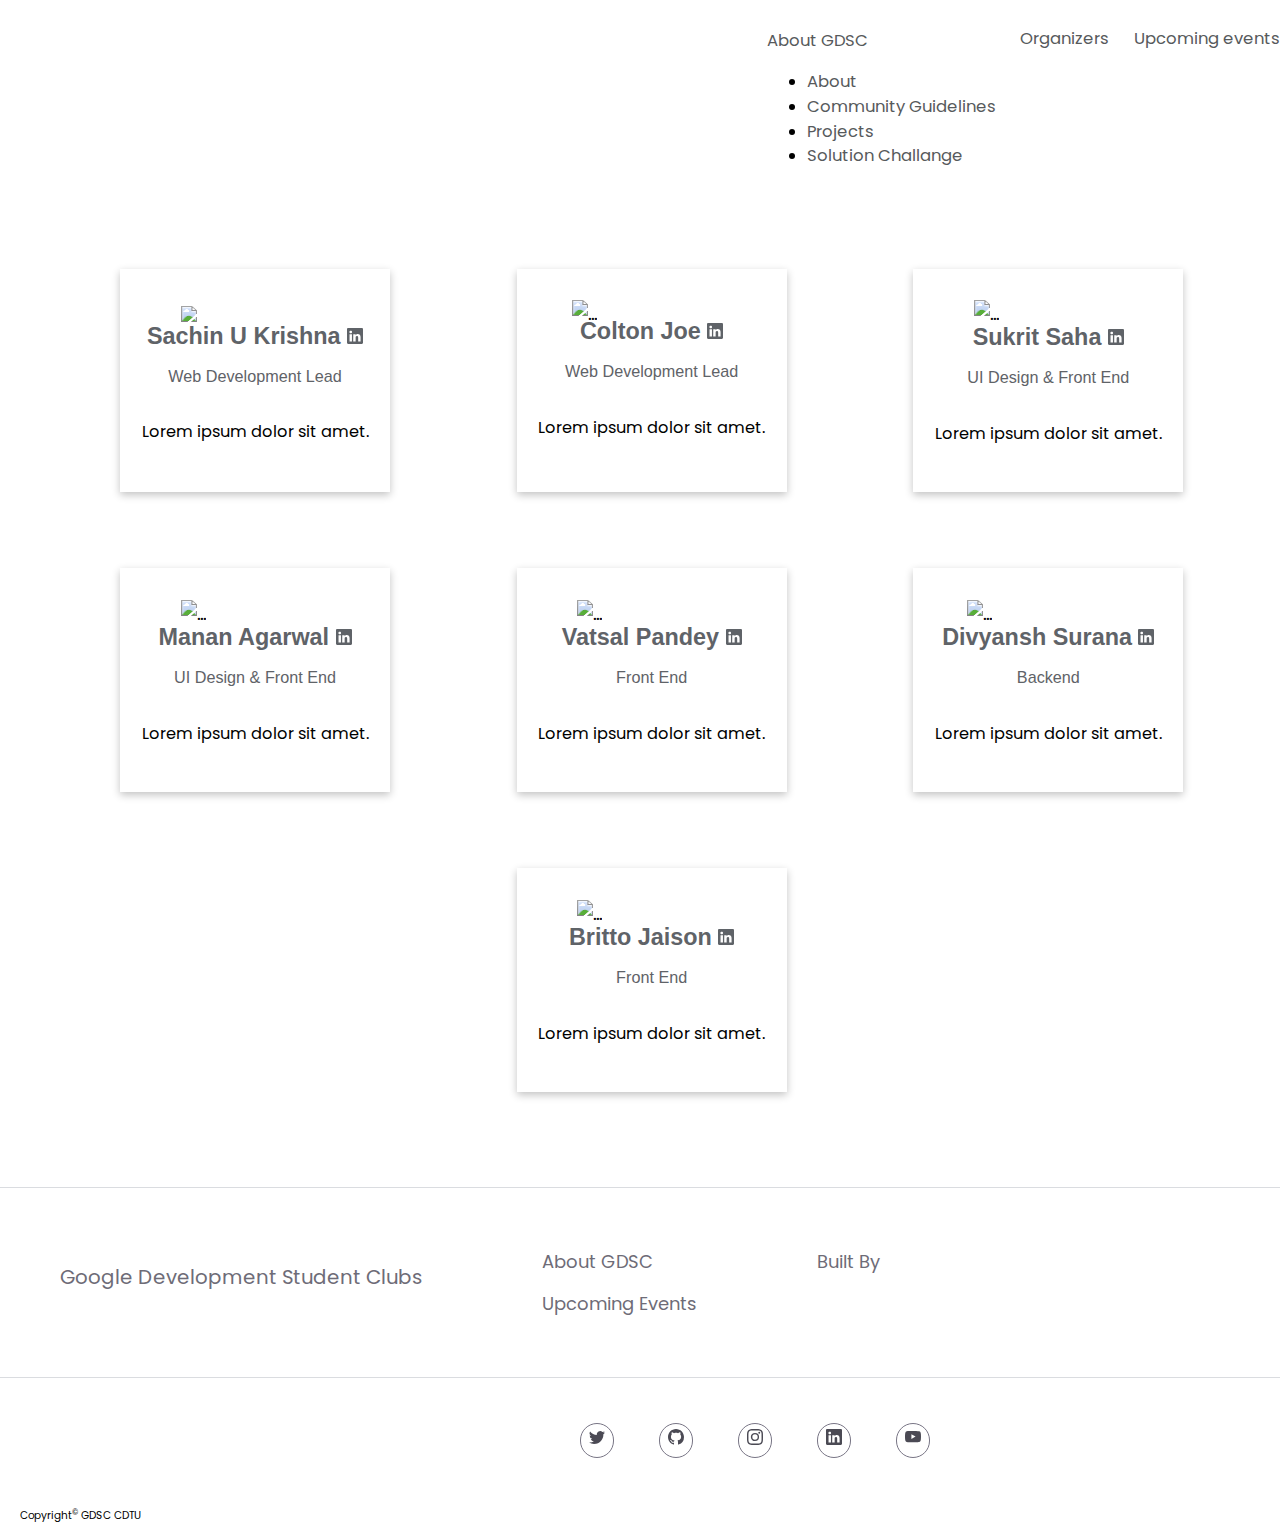
==== commit 361b8cc2: "'Built By' website directory via organizer.html" ====
--- a/built_by.html
+++ b/built_by.html
@@ -204,7 +204,7 @@
                     /></svg
                 ></a>
               </h5>
-              <h6 class="card-subtitle">UI Design</h6>
+              <h6 class="card-subtitle">UI Design & Front End</h6>
               <p class="card-text">Lorem ipsum dolor sit amet.</p>
             </div>
           </div>
--- a/built_by.css
+++ b/built_by.css
@@ -1,4 +1,3 @@
-@import url("https://fonts.googleapis.com/css?family=Poppins:400,500,600,700&display=swap");
 *{
     font-family: 'Poppins', sans-serif;
 }
@@ -17,7 +16,7 @@
 }
 .logo-heading{
     position: fixed;
-    top: 20px;
+    top: 15px;
 }
 .flexbox a{
     text-decoration: none;
@@ -83,7 +82,6 @@
 .card{
     box-shadow: rgba(0, 0, 0, 0.24) 0px 3px 8px;
     padding: 30px 0;
-    border-radius: 12px !important;
     transition: transform 600ms, background-color 600ms;
 }
 .card:hover{
@@ -486,6 +484,16 @@
         margin-left: 20px;
     }
 }
+@media screen and (max-width :1370px){
+    .logo-heading img{
+        width: 280px !important;
+    }
+}
+@media screen and (max-width :800px){
+    .logo-heading img{
+        width: 250px !important;
+    }
+}
 @media screen and (max-width :1370px) and (min-width: 1100px){
     .flexbox,.logo-heading{
         font-size: 1.1em;
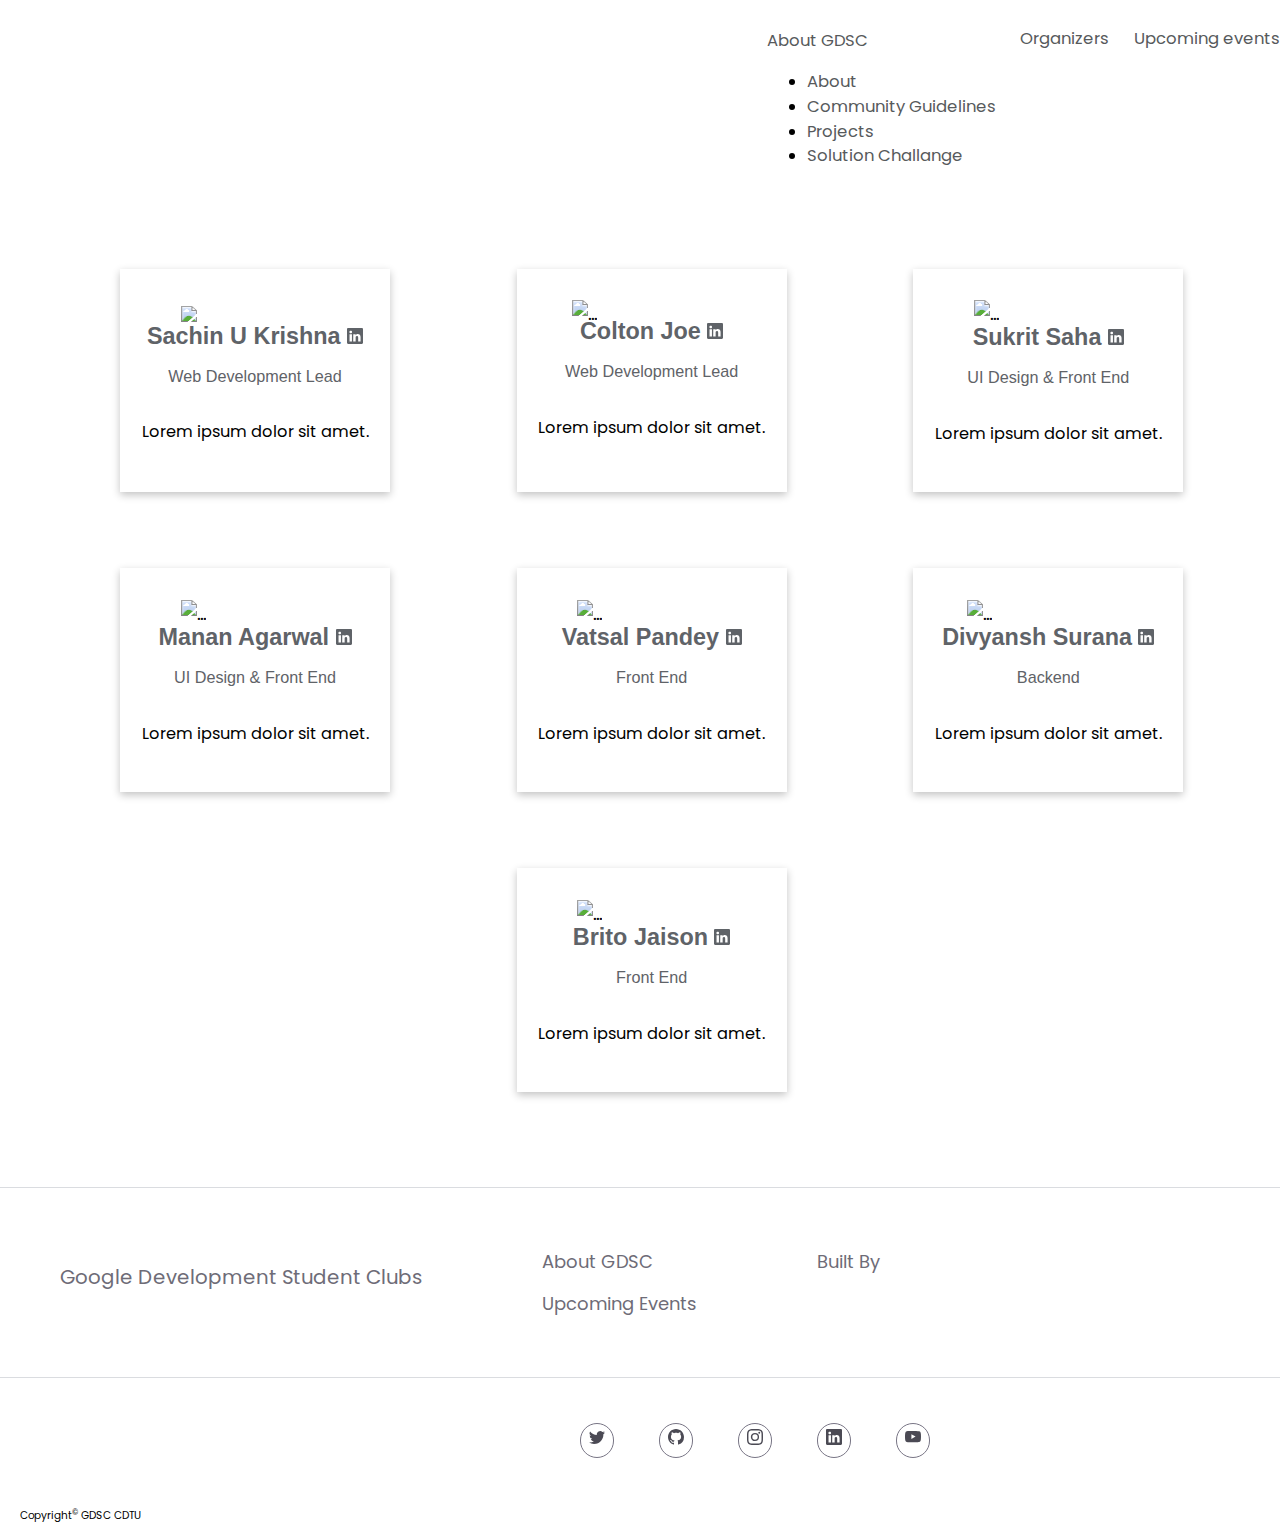
==== commit a6be2e21: "'Built By' website directory via organizer.html" ====
--- a/built_by.html
+++ b/built_by.html
@@ -271,7 +271,7 @@
             />
             <div class="card-body">
               <h5 class="card-title">
-                Britto Jaison
+                Brito Jaison
                 <a href="https://www.linkedin.com/in/brito-jaison-0938a722a"
                   ><svg
                     xmlns="http://www.w3.org/2000/svg"
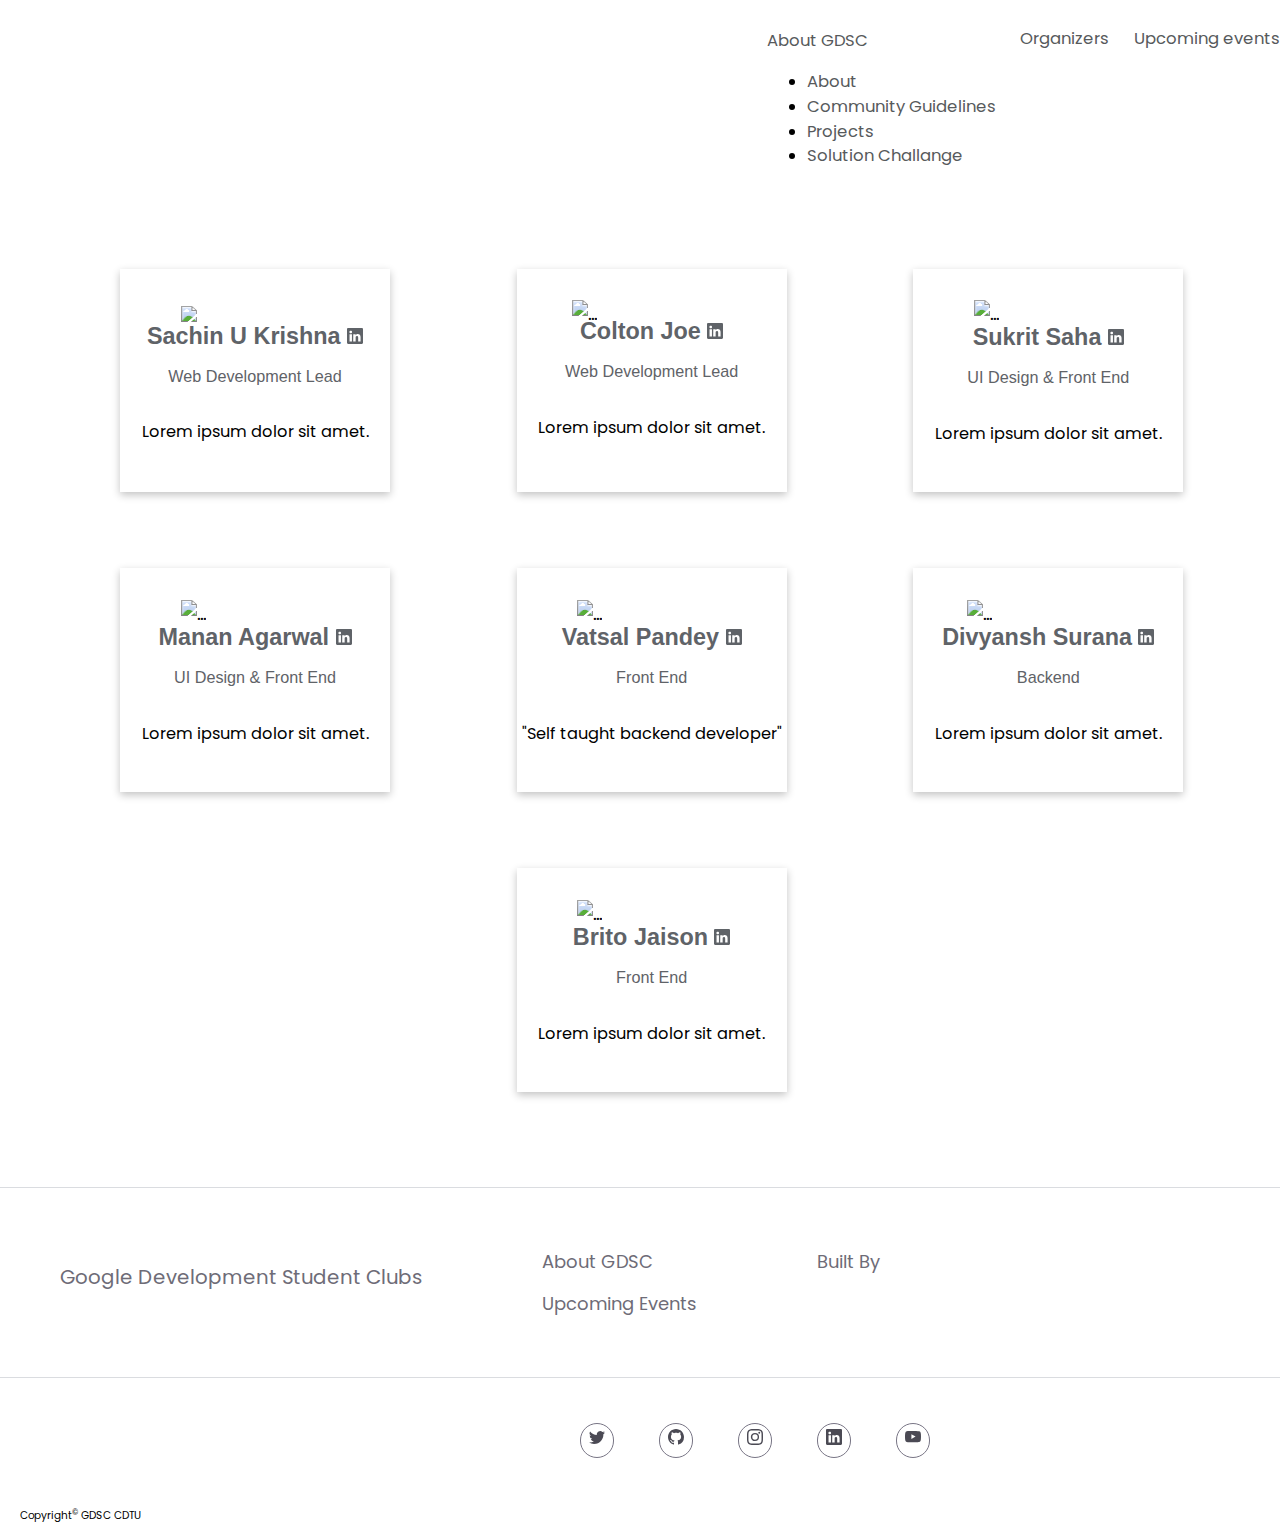
==== commit 068b2186: "'Built By' website directory via organizer.html" ====
--- a/built_by.html
+++ b/built_by.html
@@ -149,7 +149,7 @@
                 ></a>
               </h5>
               <h6 class="card-subtitle">Web Development Lead</h6>
-              <p class="card-text" style="font-size: 0.9em">
+              <p class="card-text">
                 Lorem ipsum dolor sit amet.
               </p>
             </div>
@@ -232,7 +232,7 @@
                 ></a>
               </h5>
               <h5 class="card-subtitle">Front End</h5>
-              <p class="card-text">Lorem ipsum dolor sit amet.</p>
+              <p class="card-text">"Self taught backend developer"</p>
             </div>
           </div>
           <div class="card" style="width: 18rem" id="divyansh-card">
@@ -245,7 +245,7 @@
             <div class="card-body">
               <h5 class="card-title">
                 Divyansh Surana
-                <a href=""
+                <a href="https://www.linkedin.com/in/divyansh-surana-183688252"
                   ><svg
                     xmlns="http://www.w3.org/2000/svg"
                     width="16"
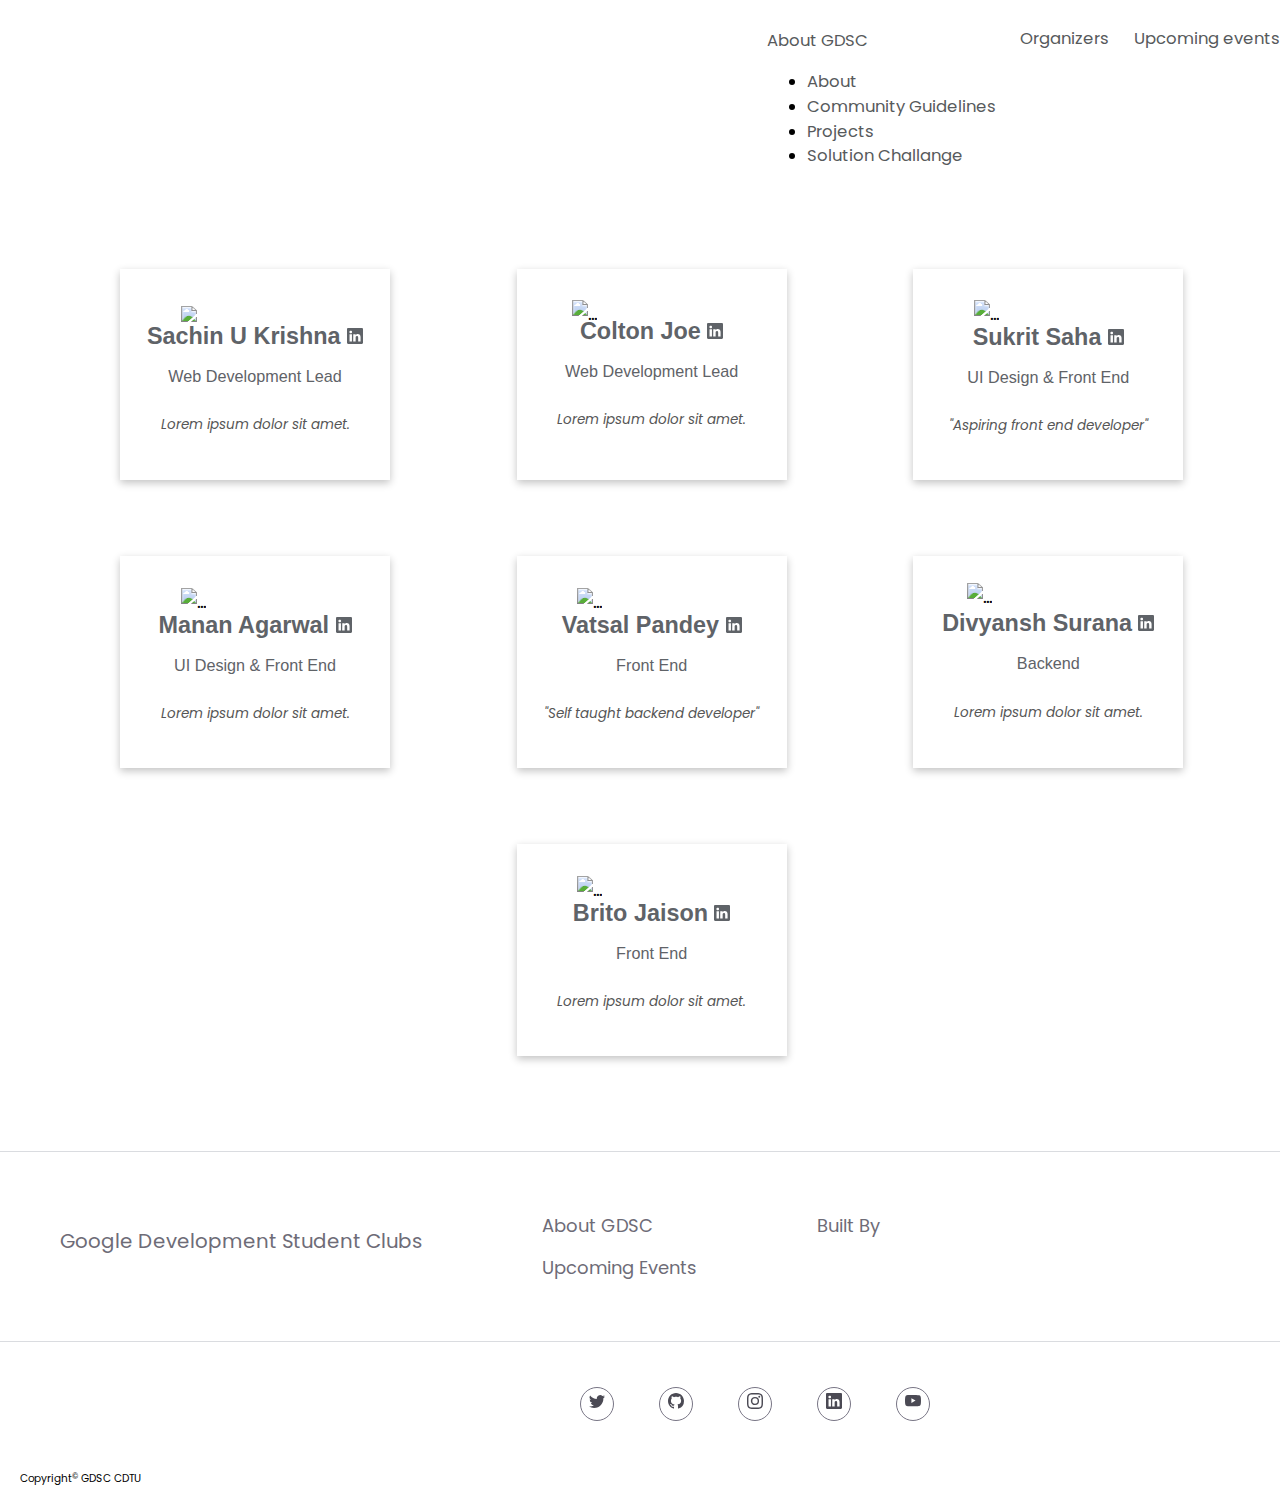
==== commit acfb6b0f: "'Built By' website directory via organizer.html" ====
--- a/built_by.html
+++ b/built_by.html
@@ -178,7 +178,7 @@
                 ></a>
               </h5>
               <h6 class="card-subtitle">UI Design & Front End</h6>
-              <p class="card-text">Lorem ipsum dolor sit amet.</p>
+              <p class="card-text">"Aspiring front end developer"</p>
             </div>
           </div>
           <div class="card" style="width: 18rem" id="manan-card">
--- a/built_by.css
+++ b/built_by.css
@@ -101,6 +101,9 @@
     position: relative;
     left: 22.5%
 }
+#divyansh-card img{
+    margin-top: -10px;
+}
 .card-subtitle{
     text-align: center;
     font-size: 0.9em;
@@ -112,7 +115,9 @@
     left: 50%;
 }
 .card-text{
-    font-size: 0.9em;
+    font-size: 0.75em;
+    color: #565656;
+    font-style: italic;
     text-align: center;
     padding-top: 1em;
 }
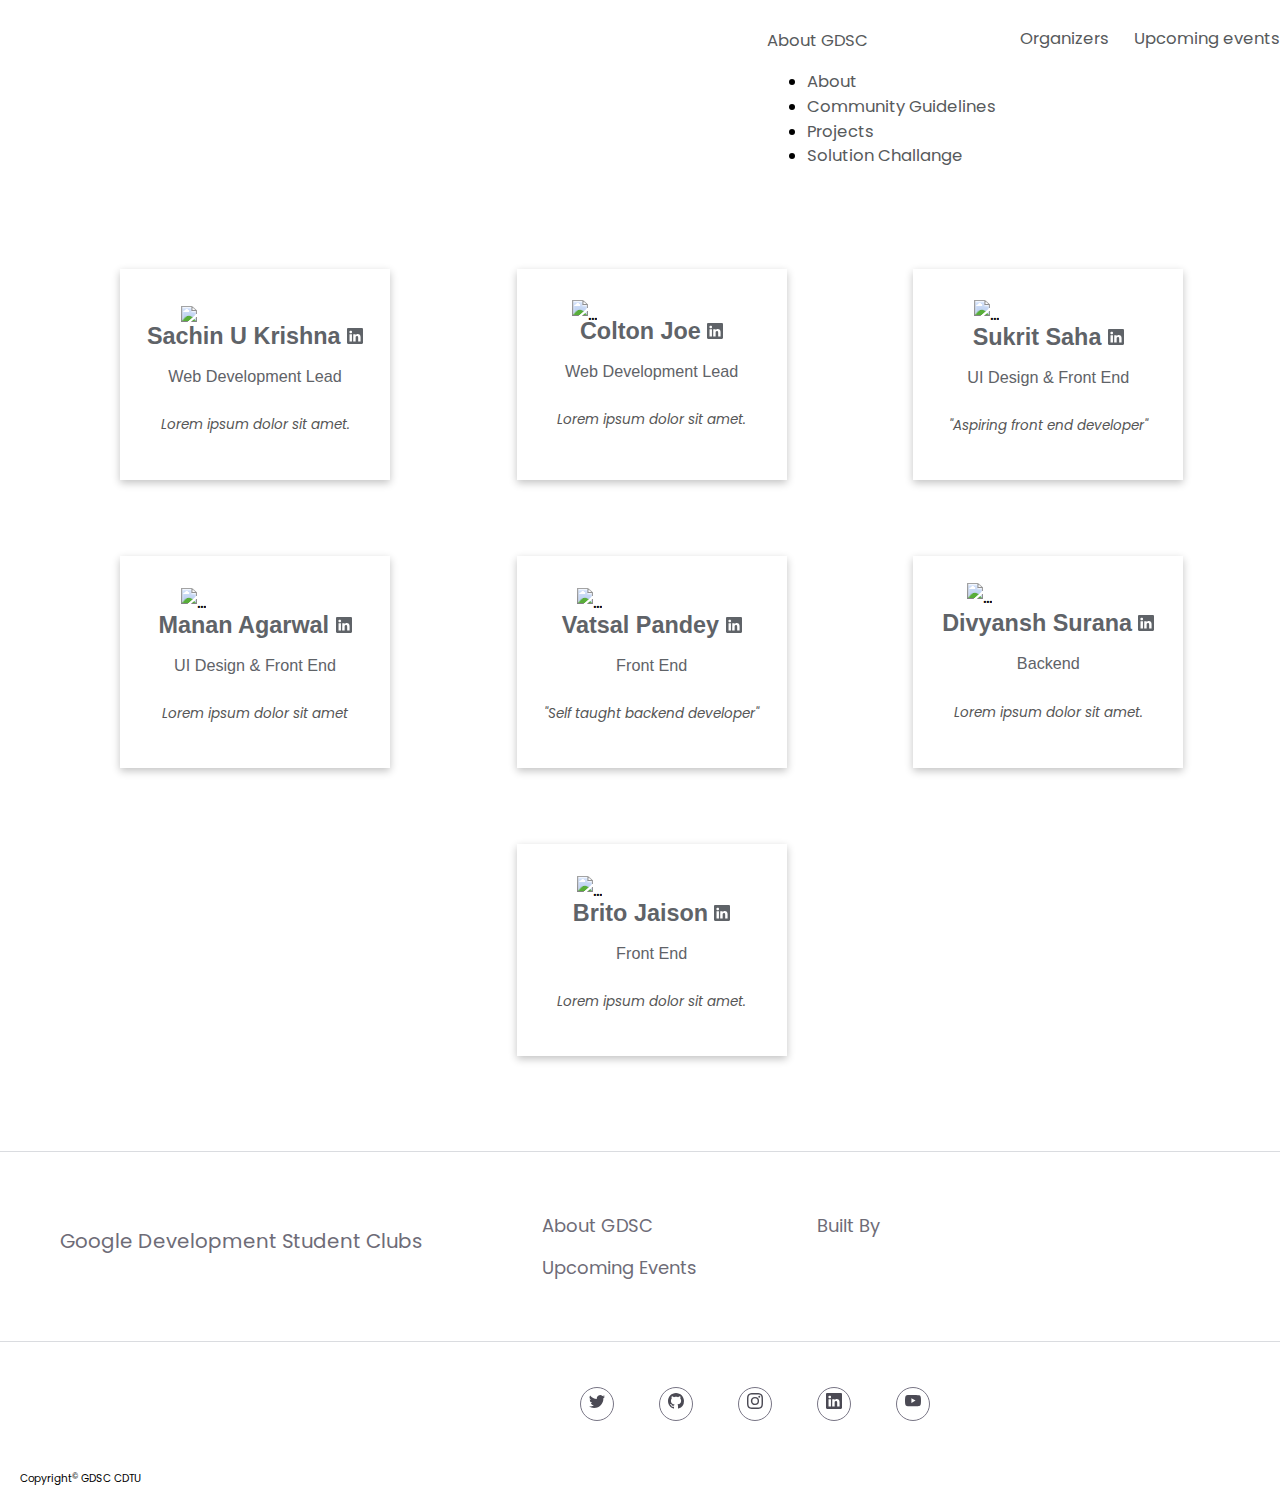
==== commit 1d8f19ae: "update the image" ====
--- a/built_by.html
+++ b/built_by.html
@@ -183,7 +183,7 @@
           </div>
           <div class="card" style="width: 18rem" id="manan-card">
             <img
-              src="https://i.ibb.co/jWQtggP/manan-agarwal.png"
+              src="https://i.postimg.cc/pXmvmxdw/fotor-2023-2-18-18-30-10.png"
               class="card-image"
               alt="..."
             />
@@ -205,7 +205,7 @@
                 ></a>
               </h5>
               <h6 class="card-subtitle">UI Design & Front End</h6>
-              <p class="card-text">Lorem ipsum dolor sit amet.</p>
+              <p class="card-text">Lorem ipsum dolor sit amet</p>
             </div>
           </div>
           <div class="card" style="width: 18rem" id="vatsal-card">
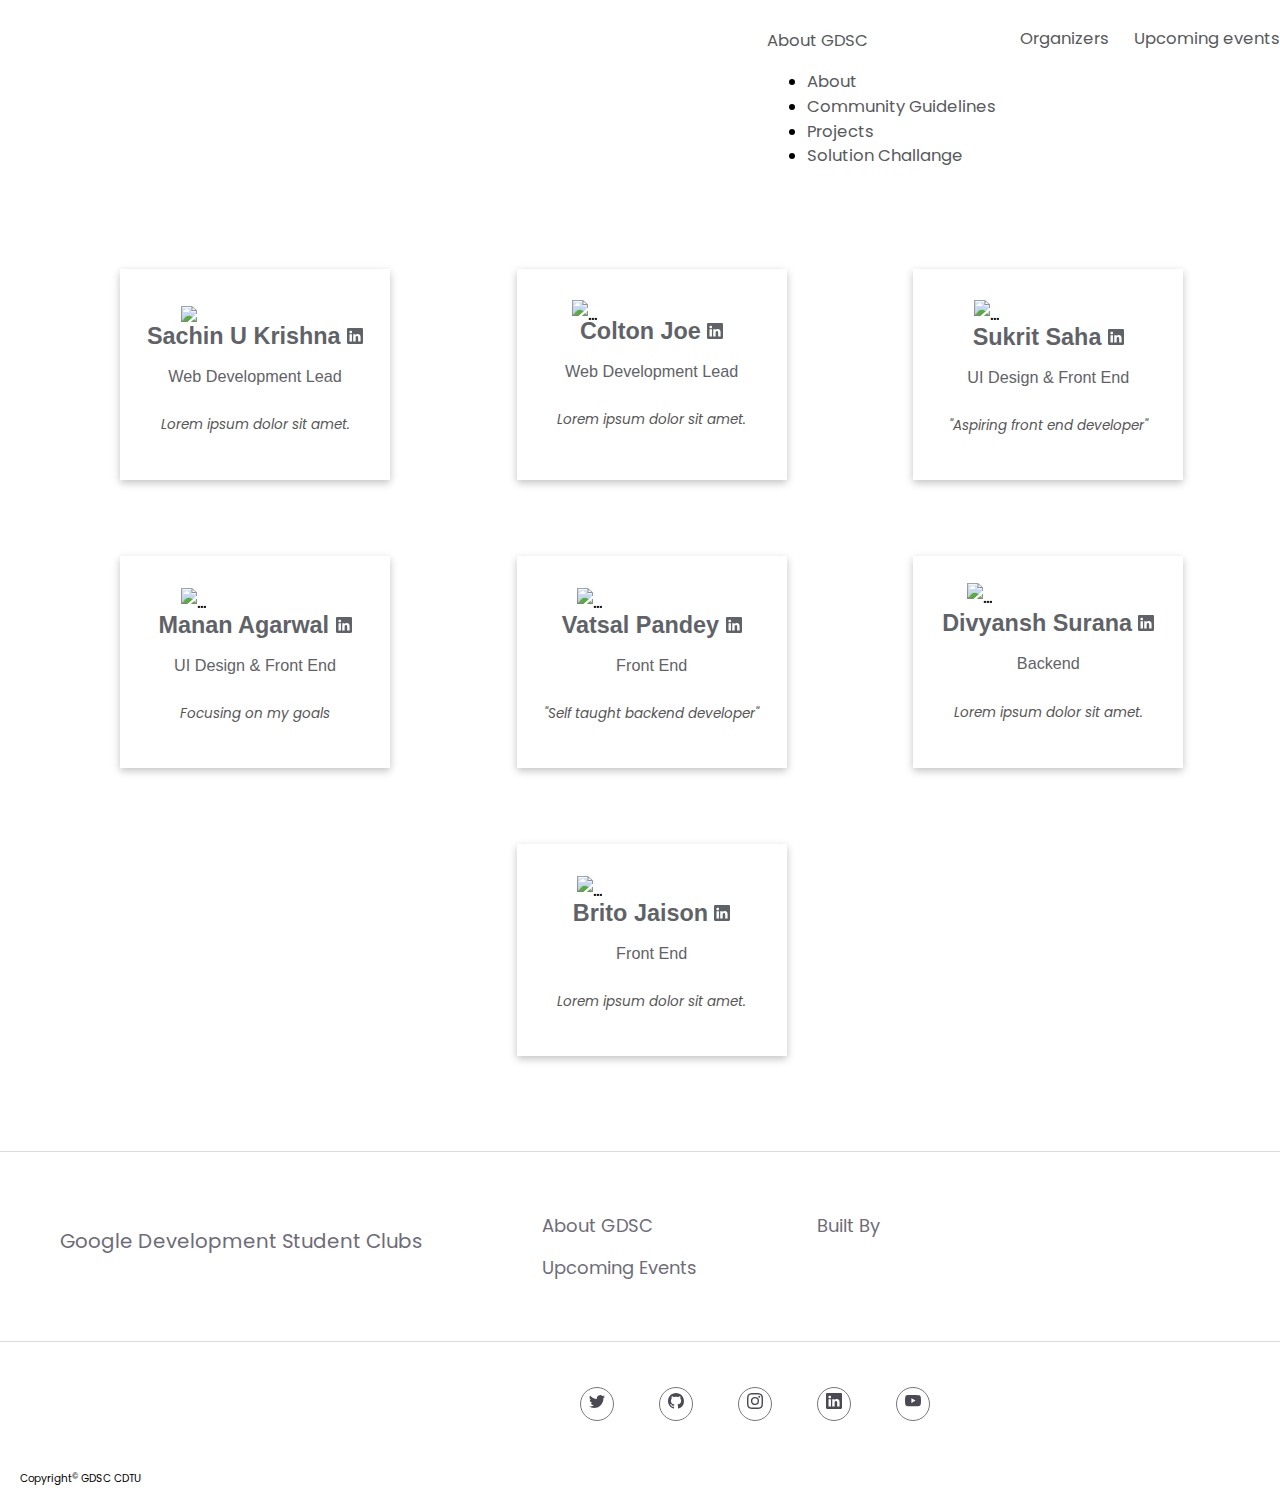
==== commit a9324c7f: "Update built_by.html" ====
--- a/built_by.html
+++ b/built_by.html
@@ -205,7 +205,7 @@
                 ></a>
               </h5>
               <h6 class="card-subtitle">UI Design & Front End</h6>
-              <p class="card-text">Lorem ipsum dolor sit amet</p>
+              <p class="card-text">Focusing on my goals</p>
             </div>
           </div>
           <div class="card" style="width: 18rem" id="vatsal-card">
